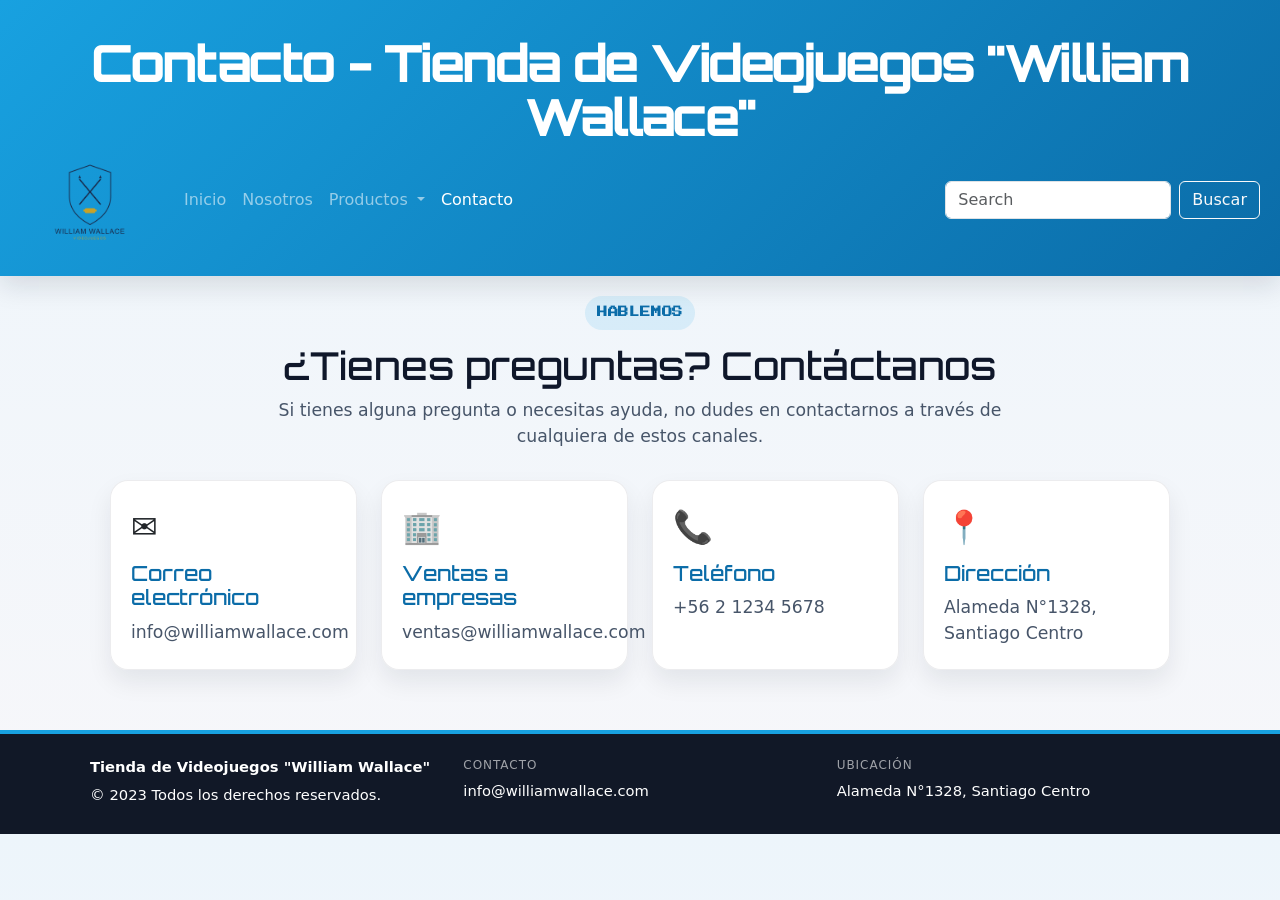
==== contacto.html @ 37a09d0d "first commit" ====
<!DOCTYPE html>
<html lang="es">
<head>
    <meta charset="UTF-8">
    <meta name="viewport" content="width=device-width, initial-scale=1.0">
    <title>Contacto - Tienda de Videojuegos "William Wallace"</title>
    <link rel="preconnect" href="https://fonts.googleapis.com">
    <link rel="preconnect" href="https://fonts.gstatic.com" crossorigin>
    <link href="https://fonts.googleapis.com/css2?family=Orbitron:wght@600;700;800&family=Press+Start+2P&display=swap" rel="stylesheet">
    <link rel="stylesheet" href="css/styles.css">
    <link href="https://cdn.jsdelivr.net/npm/bootstrap@5.3.8/dist/css/bootstrap.min.css" rel="stylesheet" integrity="sha384-sRIl4kxILFvY47J16cr9ZwB07vP4J8+LH7qKQnuqkuIAvNWLzeN8tE5YBujZqJLB" crossorigin="anonymous">
</head>
<body>
    <header class="header">
        <h1>Contacto - Tienda de Videojuegos "William Wallace"</h1>
        <nav class="navbar navbar-expand-lg navbar-dark">
            <a class="navbar-brand" href="index.html"><img src="images/logo_william_wallace.png" width="140"  alt="Logo de la tienda"></a>
            <button class="navbar-toggler" type="button" data-bs-toggle="collapse" data-bs-target="#navbarSupportedContent"
                aria-controls="navbarSupportedContent" aria-expanded="false" aria-label="Toggle navigation">
                <span class="navbar-toggler-icon"></span>
            </button>

            <div class="collapse navbar-collapse" id="navbarSupportedContent">
                <ul class="navbar-nav me-auto">
                    <li class="nav-item">
                        <a class="nav-link" href="index.html">Inicio</a>
                    </li>
                    <li class="nav-item">
                        <a class="nav-link" href="nosotros.html">Nosotros</a>
                    </li>
                    <li class="nav-item dropdown">
                        <a class="nav-link dropdown-toggle" href="productos.html" id="navbarDropdown" role="button"
                            data-bs-toggle="dropdown" aria-haspopup="true" aria-expanded="false">
                            Productos
                        </a>
                        <div class="dropdown-menu" aria-labelledby="navbarDropdown">
                            <a class="dropdown-item" href="productos.html#consolas-retro">Consolas Retro</a>
                            <a class="dropdown-item" href="productos.html#juegos">Juegos</a>
                            <a class="dropdown-item" href="productos.html#accesorios">Accesorios</a>
                            <div class="dropdown-divider"></div>
                            <a class="dropdown-item" href="productos.html#merchandising">Merchandising</a>
                        </div>
                    </li>
                    <li class="nav-item">
                        <a class="nav-link active" href="contacto.html" aria-current="page">Contacto</a>
                    </li>
                </ul>
                <form class="d-flex my-2 my-lg-0">
                    <input class="form-control me-sm-2" type="search" placeholder="Search" aria-label="Search">
                    <button class="btn btn-outline-light my-2 my-sm-0" type="submit">Buscar</button>
                </form>
            </div>
        </nav>
    </header>

    <main>
        <section class="page-intro">
            <span class="eyebrow">Hablemos</span>
            <h2>¿Tienes preguntas? Contáctanos</h2>
            <p>Si tienes alguna pregunta o necesitas ayuda, no dudes en contactarnos a través de cualquiera de estos canales.</p>
        </section>

        <section class="info-grid">
            <div class="row g-4">
                <div class="col-12 col-sm-6 col-lg-3">
                    <article class="feature-card h-100">
                        <span class="icon" aria-hidden="true">✉️</span>
                        <h3>Correo electrónico</h3>
                        <p>info@williamwallace.com</p>
                    </article>
                </div>
                <div class="col-12 col-sm-6 col-lg-3">
                    <article class="feature-card h-100">
                        <span class="icon" aria-hidden="true">🏢</span>
                        <h3>Ventas a empresas</h3>
                        <p>ventas@williamwallace.com</p>
                    </article>
                </div>
                <div class="col-12 col-sm-6 col-lg-3">
                    <article class="feature-card h-100">
                        <span class="icon" aria-hidden="true">📞</span>
                        <h3>Teléfono</h3>
                        <p>+56 2 1234 5678</p>
                    </article>
                </div>
                <div class="col-12 col-sm-6 col-lg-3">
                    <article class="feature-card h-100">
                        <span class="icon" aria-hidden="true">📍</span>
                        <h3>Dirección</h3>
                        <p>Alameda N°1328, Santiago Centro</p>
                    </article>
                </div>
            </div>
        </section>
    </main>

    <footer class="footer">
        <div class="footer-content">
            <div class="footer-col">
                <strong>Tienda de Videojuegos "William Wallace"</strong>
                <p>&copy; 2023 Todos los derechos reservados.</p>
            </div>
            <div class="footer-col">
                <span>Contacto</span>
                <p>info@williamwallace.com</p>
            </div>
            <div class="footer-col">
                <span>Ubicación</span>
                <p>Alameda N°1328, Santiago Centro</p>
            </div>
        </div>
    </footer>
<script src="https://cdn.jsdelivr.net/npm/bootstrap@5.3.8/dist/js/bootstrap.bundle.min.js" integrity="sha384-FKyoEForCGlyvwx9Hj09JcYn3nv7wiPVlz7YYwJrWVcXK/BmnVDxM+D2scQbITxI" crossorigin="anonymous"></script>
</body>
</html>
---- css/styles.css ----
:root {
  --fuente-principal: 'Segoe UI', Tahoma, Geneva, Verdana, sans-serif;
  --fuente-display: 'Orbitron', var(--fuente-principal);
  --fuente-pixel: 'Press Start 2P', cursive;
  --color-fondo: #f4f7fb;
  --color-fondo-oscuro: #0f172a;
  --color-texto: #1f2937;
  --color-texto-claro: #ffffff;
  --color-acento: #18a1e0;
  --color-acento-oscuro: #0b6ca8;
  --color-card: rgba(255, 255, 255, 0.96);
  --color-borde: rgba(15, 23, 42, 0.08);
  --sombra-suave: 0 12px 25px rgba(15, 23, 42, 0.08);
}

* {
  box-sizing: border-box;
}

body {
  font-family: var(--fuente-principal);
  background: linear-gradient(180deg, #edf5fb 0%, #f7f7fa 100%);
  color: var(--color-texto);
  margin: 0;
  padding: 0;
  line-height: 1.6;
}

h1, h2, h3 {
  font-family: var(--fuente-display);
  font-weight: 700;
}

.header {
  background: linear-gradient(135deg, var(--color-acento) 0%, var(--color-acento-oscuro) 100%);
  color: var(--color-texto-claro);
  text-align: center;
  padding: 36px 20px 20px;
  box-shadow: 0 10px 25px rgba(17, 24, 39, 0.12);
}

.header h1 {
  font-size: clamp(2.4rem, 4vw, 4.5rem);
  line-height: 1.05;
  font-weight: 800;
  margin: 0;
  letter-spacing: -0.05em;
}

.subtitle {
  font-size: 1.05em;
  font-weight: 600;
}

.subtitle ul {
  list-style: none;
  margin: 26px auto 0;
  padding: 0;
  display: flex;
  justify-content: center;
  align-items: center;
  flex-wrap: wrap;
  gap: 10px;
  max-width: 980px;
}

.subtitle li {
  background: rgba(255, 255, 255, 0.15);
  border: 1px solid rgba(255, 255, 255, 0.25);
  border-radius: 999px;
  transition: all 0.25s ease;
}

.subtitle li:hover {
  background: rgba(255, 255, 255, 0.22);
  transform: translateY(-2px);
}

.subtitle a {
  display: block;
  padding: 12px 22px;
  color: var(--color-texto-claro);
  text-decoration: none;
  font-weight: 700;
  line-height: 1.3;
  text-align: center;
  transition: all 0.25s ease;
}

.subtitle a:hover {
  color: var(--color-texto-claro);
}

.subtitle li.active {
  background: rgba(255, 255, 255, 0.35);
  border-color: rgba(255, 255, 255, 0.6);
  box-shadow: 0 4px 10px rgba(15, 23, 42, 0.18);
}

.content {
  max-width: 1100px;
  margin: 0 auto;
  padding: 40px 20px 50px;
}

main {
  max-width: 1100px;
  margin: 0 auto;
  padding: 20px 20px 30px;
}

#hero-principal {
  position: relative;
  overflow: hidden;
}

#hero-principal::before {
  content: "";
  position: absolute;
  top: -60px;
  right: -60px;
  width: 220px;
  height: 220px;
  background: radial-gradient(circle, rgba(24, 161, 224, 0.25), transparent 70%);
  border-radius: 50%;
  pointer-events: none;
}

.hero {
  background: linear-gradient(135deg, rgba(255, 255, 255, 0.8), rgba(232, 244, 255, 0.9));
  border: 1px solid var(--color-borde);
  border-radius: 24px;
  padding: 36px 28px;
  box-shadow: var(--sombra-suave);
}

.eyebrow {
  display: inline-block;
  background: rgba(24, 161, 224, 0.12);
  color: var(--color-acento-oscuro);
  border-radius: 999px;
  padding: 9px 12px;
  font-family: var(--fuente-pixel);
  font-size: 0.65rem;
  font-weight: 700;
  letter-spacing: 0.08em;
  text-transform: uppercase;
  margin-bottom: 12px;
}

.hero-text h2 {
  margin: 0 0 12px;
  font-size: clamp(2rem, 3.3vw, 3.3rem);
  line-height: 1.1;
  color: var(--color-fondo-oscuro);
}

.hero-text p {
  margin: 0;
  font-size: 1.08rem;
  color: #374151;
}

.hero-actions {
  display: flex;
  flex-wrap: wrap;
  gap: 14px;
  margin-top: 24px;
}

.button {
  display: inline-block;
  padding: 12px 22px;
  border-radius: 999px;
  text-decoration: none;
  font-weight: 700;
  transition: all 0.25s ease;
}

.button.primary {
  background: var(--color-acento);
  color: var(--color-texto-claro);
  box-shadow: 0 8px 16px rgba(24, 161, 224, 0.28);
}

.button.primary:hover {
  background: var(--color-acento-oscuro);
  transform: translateY(-2px);
}

.button.secondary {
  background: transparent;
  color: var(--color-acento-oscuro);
  border: 2px solid rgba(11, 108, 168, 0.5);
}

.button.secondary:hover {
  background: rgba(24, 161, 224, 0.08);
  transform: translateY(-2px);
}

.hero-panel {
  display: grid;
  gap: 14px;
}

.panel-card {
  background: var(--color-card);
  border: 1px solid var(--color-borde);
  border-radius: 18px;
  padding: 18px 20px;
  box-shadow: 0 8px 18px rgba(15, 23, 42, 0.05);
}

.panel-card span {
  display: block;
  color: #64748b;
  font-size: 0.78rem;
  text-transform: uppercase;
  letter-spacing: 0.08em;
  margin-bottom: 6px;
}

.panel-card strong {
  font-size: 1.2rem;
  color: var(--color-fondo-oscuro);
}

.panel-card.accent {
  background: linear-gradient(135deg, #0f172a 0%, #1e3a8a 100%);
  color: var(--color-texto-claro);
}

.panel-card.accent span,
.panel-card.accent strong {
  color: var(--color-texto-claro);
}

.features {
  margin: 30px 0;
}

.feature-card {
  background: var(--color-card);
  border: 1px solid var(--color-borde);
  border-radius: 18px;
  padding: 22px 20px;
  box-shadow: var(--sombra-suave);
}

.feature-card h3 {
  margin: 0 0 10px;
  color: var(--color-acento-oscuro);
  font-size: 1.3rem;
}

.feature-card p {
  margin: 0;
  color: #475569;
}

.box {
  background-color: rgba(255, 255, 255, 0.92);
  border: 1px solid var(--color-borde);
  padding: 30px 24px;
  margin: 28px 0;
  border-radius: 18px;
  text-align: center;
  box-shadow: var(--sombra-suave);
}

.box h2 {
  color: var(--color-acento-oscuro);
  font-size: clamp(1.8rem, 2.8vw, 2.8rem);
  margin: 0 0 18px;
  letter-spacing: 0.02em;
}

main p {
  font-size: 1.08em;
  margin: 0 0 16px;
}

.page-intro {
  max-width: 760px;
  margin: 0 auto 30px;
  text-align: center;
}

.page-intro h2 {
  margin: 0 0 10px;
  font-size: clamp(1.8rem, 3vw, 2.6rem);
  color: var(--color-fondo-oscuro);
}

.page-intro p {
  color: #475569;
  margin: 0;
}

.story {
  max-width: 760px;
  margin: 0 auto;
}

.pull-quote {
  margin: 24px auto;
  padding: 18px 24px;
  border-left: 4px solid var(--color-acento);
  background: rgba(24, 161, 224, 0.06);
  border-radius: 0 12px 12px 0;
  font-size: 1.15rem;
  font-style: italic;
  color: var(--color-fondo-oscuro);
}

.cta-box p {
  margin: 0;
  font-weight: 700;
  font-size: 1.1rem;
  color: var(--color-acento-oscuro);
}

.info-grid {
  margin: 30px 0;
}

.feature-card .icon {
  display: block;
  font-size: 2rem;
  margin-bottom: 10px;
}

.card-img-juego {
  height: 260px;
  object-fit: cover;
}

.lista-juegos {
  list-style: none;
  padding: 0;
  margin: 0;
}

.lista-juegos li {
  background: linear-gradient(90deg, #f8f9fb 0%, #eef3f9 100%);
  border: 1px solid rgba(24, 161, 224, 0.2);
  border-radius: 12px;
  padding: 14px;
  font-weight: 600;
  text-align: center;
  display: flex;
  flex-direction: column;
  align-items: center;
  justify-content: center;
  gap: 10px;
  transition: transform 0.2s ease, box-shadow 0.2s ease;
}

.lista-juegos li img {
  order: -1;
  width: 100%;
  aspect-ratio: 3 / 4;
  object-fit: cover;
  border-radius: 8px;
}

.lista-juegos li:nth-child(even) {
  background: linear-gradient(90deg, #eef3f9 0%, #e4edf7 100%);
}

.lista-juegos li:hover {
  transform: translateY(-4px);
  box-shadow: 0 10px 20px rgba(24, 161, 224, 0.15);
}

.footer {
  background-color: #111827;
  color: var(--color-texto-claro);
  text-align: center;
  padding: 22px 16px;
  font-size: 0.92em;
  border-top: 4px solid var(--color-acento);
}

.footer p {
  margin: 6px 0;
}

.footer-content {
  max-width: 1100px;
  margin: 0 auto;
  display: flex;
  flex-wrap: wrap;
  justify-content: space-between;
  gap: 20px;
  text-align: left;
}

.footer-col {
  flex: 1 1 200px;
}

.footer-col strong {
  display: block;
  margin-bottom: 4px;
}

.footer-col span {
  display: block;
  text-transform: uppercase;
  font-size: 0.75rem;
  letter-spacing: 0.08em;
  color: rgba(255, 255, 255, 0.6);
  margin-bottom: 4px;
}
/* Se implementa un diseño responsivo mediante 
media queries conforme a los requerimientos de la pauta de evaluación.
Se optó por un diseño mobile-first invertido, con 3 puntos de quiebre estándar
*/

/* Breakpoint para tablets y notebooks pequeños */

@media (max-width: 1024px) {
  .content,
  main {
    padding-left: 16px;
    padding-right: 16px;
  }
}

/* Braekpoint para tablets verticales y celular con pantallas grandes */

@media (max-width: 768px) {
  .hero {
    padding: 24px 18px;
  }

  .subtitle ul {
    flex-direction: column;
  }

  .subtitle li {
    width: min(100%, 260px);
  }

  .header h1 {
    font-size: 2.2rem;
  }
  .hero-actions {
    flex-direction: column;
    
  }

  .button {
    text-align: center;
    width: 100%;
  }

}

/* Se agrega además un breakpoint para celulares con pantallas muy pequeñas */

@media (max-width: 480px) {
  .header h1 {
    font-size: 1.8rem;
  }

  .box {
    padding: 20px 16px;
  }

  .panel-card {
    padding: 14px 16px;
  }

  .lista-juegos li {
    padding: 12px 14px;
  }

  .card-img-juego {
    height: 200px;
  }

  .footer-content {
    flex-direction: column;
    text-align: center;
  }
}
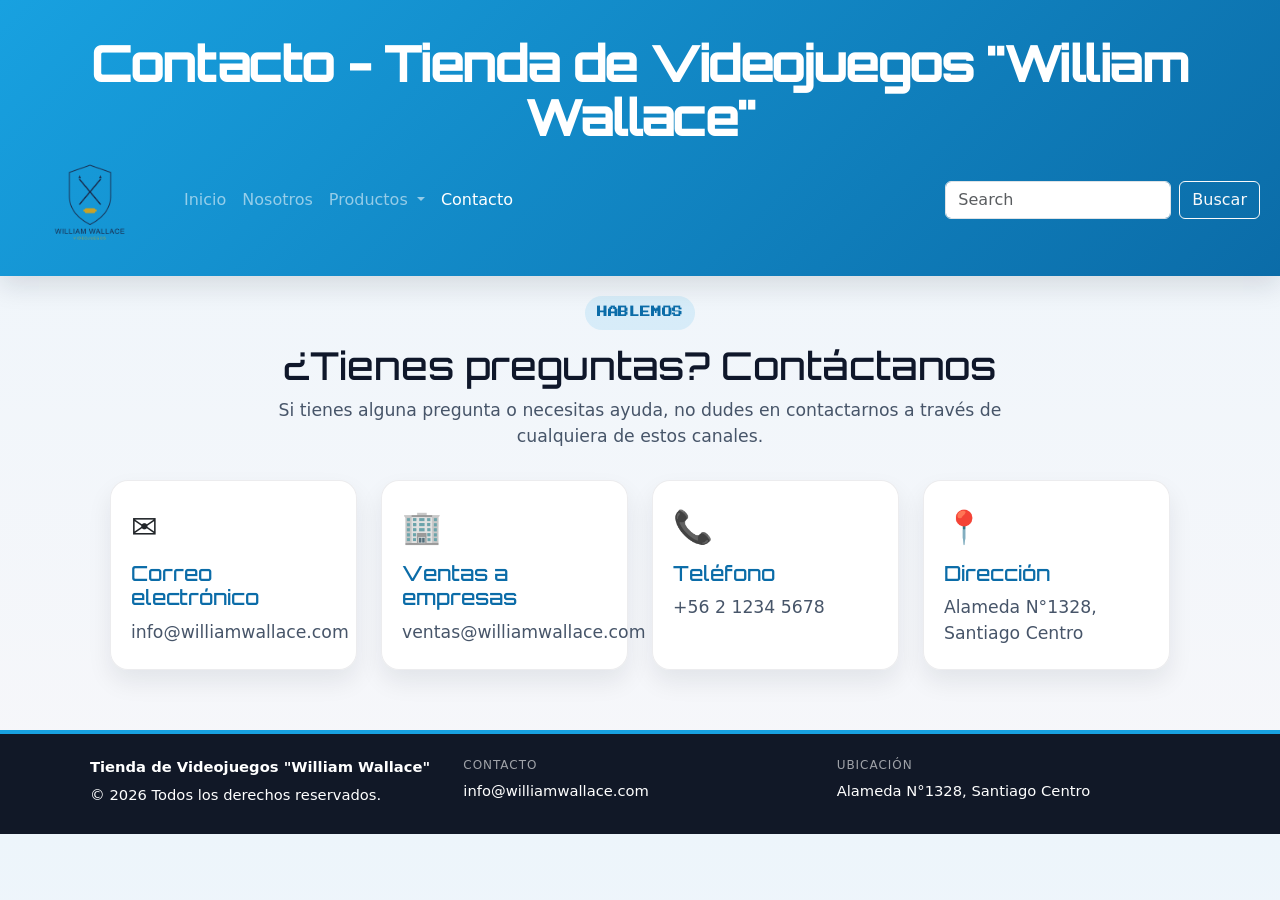
==== commit d300f0ed: "segundo commit" ====
--- a/contacto.html
+++ b/contacto.html
@@ -98,7 +98,7 @@
         <div class="footer-content">
             <div class="footer-col">
                 <strong>Tienda de Videojuegos "William Wallace"</strong>
-                <p>&copy; 2023 Todos los derechos reservados.</p>
+                <p>&copy; 2026 Todos los derechos reservados.</p>
             </div>
             <div class="footer-col">
                 <span>Contacto</span>
--- a/css/styles.css
+++ b/css/styles.css
@@ -414,12 +414,9 @@
   color: rgba(255, 255, 255, 0.6);
   margin-bottom: 4px;
 }
-/* Se implementa un diseño responsivo mediante 
-media queries conforme a los requerimientos de la pauta de evaluación.
-Se optó por un diseño mobile-first invertido, con 3 puntos de quiebre estándar
-*/
-
-/* Breakpoint para tablets y notebooks pequeños */
+
+
+
 
 @media (max-width: 1024px) {
   .content,
@@ -486,4 +483,140 @@
     flex-direction: column;
     text-align: center;
   }
-}+}
+
+/* Carrito de compras */
+
+.carrito {
+  background: var(--color-card);
+  border: 1px solid var(--color-borde);
+  border-top: 4px solid var(--color-acento);
+  border-radius: 14px;
+  box-shadow: var(--sombra-suave);
+  padding: 20px 24px;
+  margin: 0 0 32px;
+  max-width: 520px;
+}
+
+.carrito-cabecera {
+  display: flex;
+  align-items: center;
+  justify-content: space-between;
+  gap: 12px;
+  margin-bottom: 12px;
+}
+
+.carrito-cabecera h2 {
+  margin: 0;
+  font-size: 1.3rem;
+}
+
+.carrito-badge {
+  min-width: 32px;
+  padding: 4px 10px;
+  border-radius: 999px;
+  background: var(--color-acento);
+  color: var(--color-texto-claro);
+  font-weight: 700;
+  text-align: center;
+}
+
+.carrito-vacio {
+  margin: 8px 0 16px;
+  color: #6b7280;
+  font-style: italic;
+}
+
+.carrito-lista {
+  list-style: none;
+  margin: 0;
+  padding: 0;
+  max-height: 260px;
+  overflow-y: auto;
+}
+
+.carrito-lista li {
+  display: flex;
+  align-items: center;
+  gap: 12px;
+  padding: 10px 0;
+  border-bottom: 1px solid var(--color-borde);
+}
+
+.carrito-item-nombre {
+  flex: 1;
+  min-width: 0;
+  overflow-wrap: anywhere;
+}
+
+.carrito-item-precio {
+  font-weight: 600;
+  white-space: nowrap;
+}
+
+.carrito-quitar {
+  width: 28px;
+  height: 28px;
+  border: 0;
+  border-radius: 50%;
+  background: rgba(15, 23, 42, 0.06);
+  color: var(--color-texto);
+  font-size: 1.1rem;
+  line-height: 1;
+  cursor: pointer;
+  transition: background 0.2s, color 0.2s;
+}
+
+.carrito-quitar:hover,
+.carrito-quitar:focus-visible {
+  background: #dc2626;
+  color: var(--color-texto-claro);
+}
+
+.carrito-pie {
+  display: flex;
+  align-items: center;
+  justify-content: space-between;
+  flex-wrap: wrap;
+  gap: 12px;
+  margin-top: 16px;
+}
+
+.carrito-total {
+  margin: 0;
+  font-size: 1.2rem;
+  font-weight: 700;
+}
+
+.carrito-vaciar {
+  padding: 8px 16px;
+  border: 1px solid var(--color-acento-oscuro);
+  border-radius: 8px;
+  background: transparent;
+  color: var(--color-acento-oscuro);
+  font-weight: 600;
+  cursor: pointer;
+  transition: background 0.2s, color 0.2s;
+}
+
+.carrito-vaciar:hover:not(:disabled) {
+  background: var(--color-acento-oscuro);
+  color: var(--color-texto-claro);
+}
+
+.carrito-vaciar:disabled {
+  opacity: 0.45;
+  cursor: not-allowed;
+}
+
+
+/* Catálogo dinámico (index) */
+
+.catalogo {
+  margin: 32px 0;
+}
+
+.catalogo-estado {
+  color: #6b7280;
+  font-style: italic;
+}
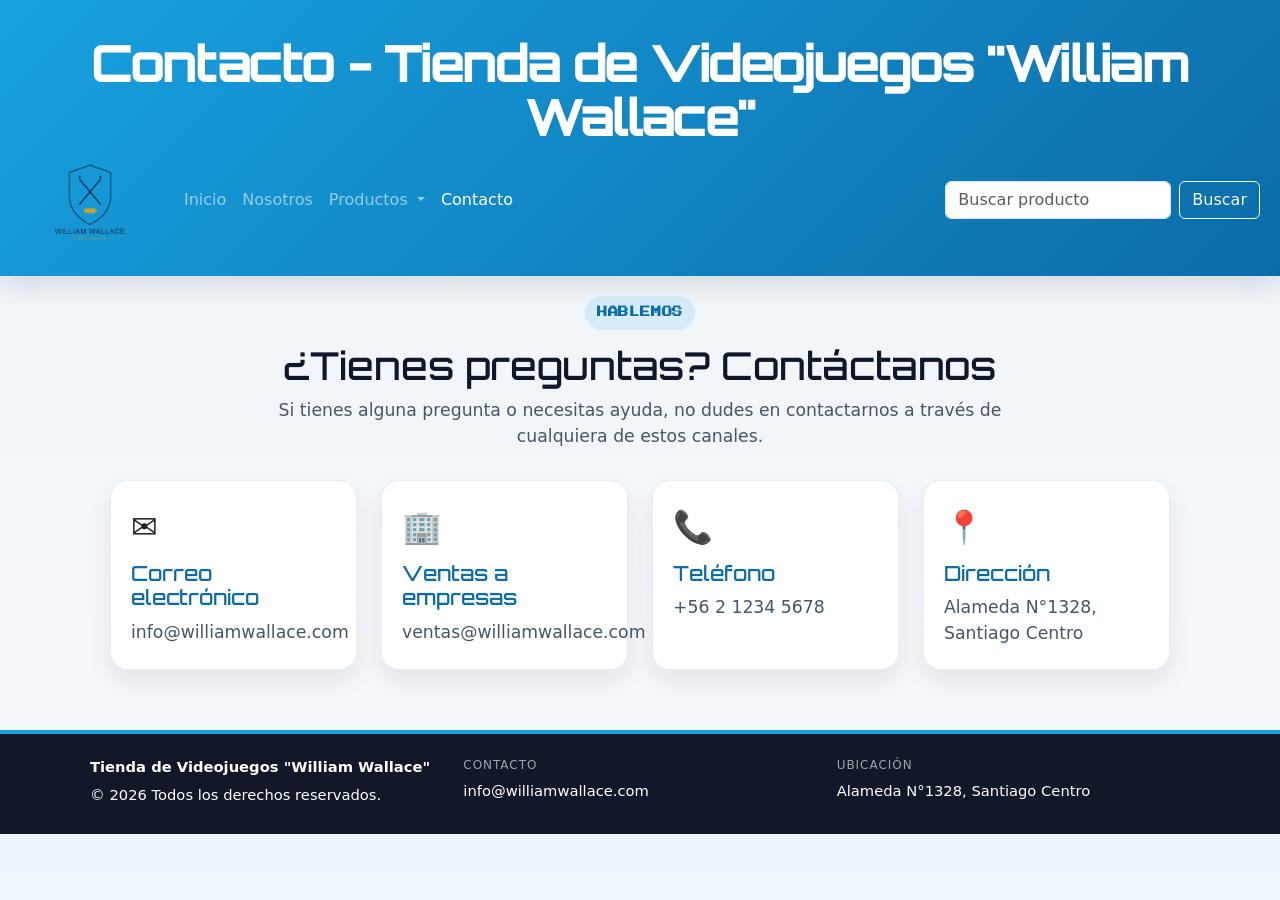
==== commit 17f8ad25: "mejoras en JavaScript" ====
--- a/contacto.html
+++ b/contacto.html
@@ -45,8 +45,8 @@
                         <a class="nav-link active" href="contacto.html" aria-current="page">Contacto</a>
                     </li>
                 </ul>
-                <form class="d-flex my-2 my-lg-0">
-                    <input class="form-control me-sm-2" type="search" placeholder="Search" aria-label="Search">
+                <form class="d-flex my-2 my-lg-0" id="form-busqueda">
+                    <input class="form-control me-sm-2" type="search" id="busqueda" placeholder="Buscar producto" aria-label="Buscar producto">
                     <button class="btn btn-outline-light my-2 my-sm-0" type="submit">Buscar</button>
                 </form>
             </div>
@@ -111,5 +111,6 @@
         </div>
     </footer>
 <script src="https://cdn.jsdelivr.net/npm/bootstrap@5.3.8/dist/js/bootstrap.bundle.min.js" integrity="sha384-FKyoEForCGlyvwx9Hj09JcYn3nv7wiPVlz7YYwJrWVcXK/BmnVDxM+D2scQbITxI" crossorigin="anonymous"></script>
+<script src="js/main.js"></script>
 </body>
 </html>
--- a/css/styles.css
+++ b/css/styles.css
@@ -336,6 +336,43 @@
   object-fit: cover;
 }
 
+.producto .card {
+  overflow: hidden;
+  border: 1px solid var(--color-borde);
+  border-radius: 14px;
+  box-shadow: var(--sombra-suave);
+  transition: transform 0.2s ease, box-shadow 0.2s ease;
+}
+
+.producto .card:hover {
+  transform: translateY(-4px);
+  box-shadow: 0 16px 28px rgba(15, 23, 42, 0.14);
+}
+
+.producto .card-img-top {
+  height: 220px;
+  object-fit: cover;
+}
+
+.producto .card-body {
+  display: flex;
+  flex-direction: column;
+  padding: 20px;
+}
+
+.producto .card-body .card-text {
+  color: var(--color-acento-oscuro);
+  font-family: var(--fuente-display);
+  font-size: 1rem;
+  font-weight: 700;
+}
+
+.producto .card-body > p:last-of-type {
+  margin-top: auto;
+  margin-bottom: 14px;
+  font-weight: 700;
+}
+
 .lista-juegos {
   list-style: none;
   padding: 0;
@@ -415,7 +452,36 @@
   margin-bottom: 4px;
 }
 
-
+.btn-agregar {
+  display: inline-block;
+  width: 100%;
+  padding: 12px 28px;
+  font-size: 1rem;
+  font-weight: 700;
+  color: var(--color-texto-claro);
+  background: var(--color-acento-oscuro);
+  border: 1px solid var(--color-acento-oscuro);
+  border-radius: 10px;
+  cursor: pointer;
+  box-shadow: 0 4px 12px rgba(11, 108, 168, 0.28);
+  transition: transform 0.2s ease, box-shadow 0.2s ease, background 0.2s ease;
+}
+
+.btn-agregar:hover {
+  background: #095783;
+  transform: translateY(-2px);
+  box-shadow: 0 8px 18px rgba(11, 108, 168, 0.38);
+}
+
+.btn-agregar:active {
+  transform: translateY(0);
+  box-shadow: 0 3px 8px rgba(11, 108, 168, 0.28);
+}
+
+.btn-agregar:focus-visible {
+  outline: 3px solid rgba(24, 161, 224, 0.45);
+  outline-offset: 3px;
+}
 
 
 @media (max-width: 1024px) {
